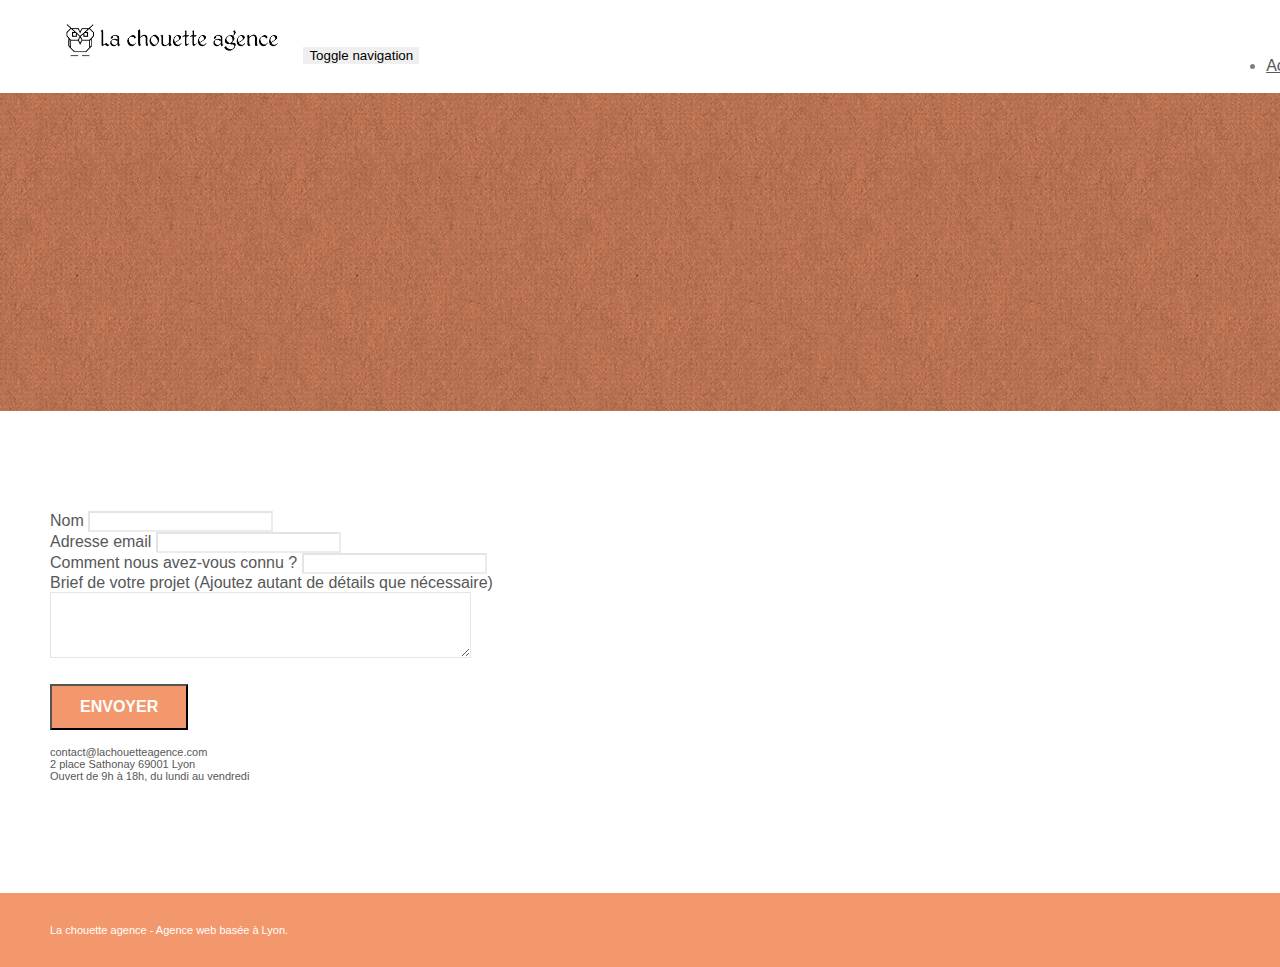
==== contact.html @ b3349957 "commit" ====
<!doctype html>
<html lang="Default">
<head>
    <meta charset="utf-8">
    <meta name="keywords" content="">
    <meta name="description" content="">
    <meta name="viewport" content="width=device-width, initial-scale=1.0, viewport-fit=cover">
    <link rel="shortcut icon" type="image/png" href="favicon.jpg">
    
	<link rel="stylesheet" type="text/css" href="./css/bootstrap.min.css">
	<link rel="stylesheet" type="text/css" href="style.css">
	<link rel="stylesheet" type="text/css" href="./css/font-awesome.min.css">
	<link rel="stylesheet" type="text/css" href="./css/et-line.min.css">
	
    
	<script src="./js/jquery-2.1.0.min.js"></script>
	<script src="./js/bootstrap.min.js"></script>
	<script src="./js/blocs.min.js"></script>
	<script src="./js/jqBootstrapValidation.js"></script>
	<script src="./js/formHandler.js"></script>
    <title>page2</title>

    
<!-- Analytics -->
 
<!-- Analytics END -->
    
</head>
<body>
<!-- Principal conteneur -->
<div class="page-container">
    
<!-- bloc-0 -->
<div class="bloc bgc-white l-bloc " id="bloc-0">
	<div class="container bloc-sm">
		<nav class="navbar row">
			<div class="navbar-header">
				<a class="navbar-brand" href="index.html"><img src="img/la-chouette-agence.png" alt="atlanta web design logo" height="40" /></a>
				<button id="nav-toggle" type="button" class="ui-navbar-toggle navbar-toggle" data-toggle="collapse" data-target=".navbar-1">
					<span class="sr-only">Toggle navigation</span><span class="icon-bar"></span><span class="icon-bar"></span><span class="icon-bar"></span>
				</button>
			</div>
			<div class="collapse navbar-collapse navbar-1 special-dropdown-nav">
				<ul class="site-navigation nav navbar-nav">
					<li>
						<a href="index.html">Accueil</a>
					</li>
					<li>
					</li>
					<li>
						<a href="page2.html">page2 &gt;</a>
					</li>
				</ul>
			</div>
		</nav>
	</div>
</div>
<!-- bloc-0 END -->

<!-- bloc-6 -->
<div class="bloc bg-dots-bg bg-repeat bgc-atomic-tangerine d-bloc bloc-bg-texture texture-paper" id="bloc-6">
	<div class="container bloc-lg">
		<div class="row">
			<div class="col-sm-12">
				<h1 class="text-center hero-bloc-text tc-white">
					Parlons web design !
				</h1>
				<p class="text-center mg-lg tc-white tight-width-whitespace">
					Nous sommes ravis que vous souhaitiez collaborer avec notre agence.<br>
					Parlez-nous de votre projet en complétant le formulaire ci-dessous.
				</p>
			</div>
		</div>
	</div>
</div>
<!-- bloc-6 END -->

<!-- bloc-7 -->
<div class="bloc bgc-white l-bloc" id="bloc-7">
	<div class="container bloc-lg">
		<div class="row">
			<div class="col-sm-6">
				<form id="form_1" novalidate success-msg="Your message has been sent." fail-msg="Sorry it seems that our mail server is not responding, Sorry for the inconvenience!">
					<div class="form-group">
						<label>
							Nom
						</label>
						<input id="name" class="form-control" required />
					</div>
					<div class="form-group">
						<label>
							Adresse email
						</label>
						<input id="email" class="form-control" type="email" required />
					</div>
					<div class="form-group">
						<label>
							Comment nous avez-vous connu ?
						</label>
						<input class="form-control" type="email" required id="input_504" />
					</div>
					<div class="form-group">
						<label>
							Brief de votre projet (Ajoutez autant de détails que nécessaire)<br>
						</label><textarea id="message" class="form-control" rows="4" cols="50" required></textarea>
					</div> 
					<button class="bloc-button btn btn-lg btn-block cta-hero btn-atomic-tangerine" type="submit">
						Envoyer
					</button>
				</form>
			</div>
			<div class="col-sm-6">
				<p>
					contact@lachouetteagence.com<br>2 place Sathonay 69001 Lyon<br>Ouvert de 9h à 18h, du lundi au vendredi<br>
				</p>
			</div>
		</div>
	</div>
</div>
<!-- bloc-7 END -->

<!-- ScrollToTop Button -->
<a class="bloc-button btn btn-d scrollToTop" onclick="scrollToTarget('1')"><span class="fa fa-chevron-up"></span></a>
<!-- ScrollToTop Button END-->


<!-- Footer - bloc-8 -->
<div class="bloc bgc-atomic-tangerine d-bloc" id="bloc-8">
	<div class="container bloc-sm">
		<div class="row">
			<div class="col-sm-12">
				<p class="text-center white">
					La chouette agence - Agence web basée à Lyon.<br>
				</p>
				<div class="row row-no-gutters social">
					<div class="col-sm-3">
						<div class="text-center">
							<a class="social" href="index.html"><span class="fa fa-twitter icon-md"></span></a>
						</div>
					</div>
					<div class="col-sm-3">
						<div class="text-center">
							<a class="social" href="index.html"><span class="fa fa-facebook icon-md"></span></a>
						</div>
					</div>
					<div class="col-sm-3">
						<div class="text-center">
							<a class="social" href="index.html"><span class="fa fa-dribbble icon-md"></span></a>
						</div>
					</div>
					<div class="col-sm-3">
						<div class="text-center">
							<a class="social" href="index.html"><span class="fa fa-instagram icon-md"></span></a>
						</div>
					</div>
				</div>
			</div>
		</div>
	</div>
</div>
<!-- Footer - bloc-8 END -->

</div>
<!-- Principal conteneur END -->
    

</body>
</html>
---- style.css ----
body {
    margin: 0;
    padding: 0;
    background: #FFF;
    overflow-x: hidden;
    -webkit-font-smoothing: antialiased;
    -moz-osx-font-smoothing: grayscale;
}

a,
button {
    transition: all .3s ease-in-out;
    outline: none!important;
}

a:hover {
    text-decoration: none;
    cursor: pointer;
}

#page-loading-blocs-notifaction {
    position: fixed;
    top: 0;
    bottom: 0;
    width: 100%;
    z-index: 100000;
    background: #FFFFFF url("img/pageload-spinner.gif") no-repeat center center;
}

.bloc {
    width: 100%;
    clear: both;
    background: 50% 50% no-repeat;
    padding: 0 50px;
    -webkit-background-size: cover;
    -moz-background-size: cover;
    -o-background-size: cover;
    background-size: cover;
    position: relative;
}

.bloc .container {
    padding-left: 0;
    padding-right: 0;
}

.bloc-lg {
    padding: 100px 50px;
}

.bloc-md {
    padding: 50px;
}

.bloc-sm {
    padding: 20px 50px;
}

.bg-center,
.bg-l-edge,
.bg-r-edge,
.bg-t-edge,
.bg-b-edge,
.bg-tl-edge,
.bg-bl-edge,
.bg-tr-edge,
.bg-br-edge,
.bg-repeat {
    -webkit-background-size: auto!important;
    -moz-background-size: auto!important;
    -o-background-size: auto!important;
    background-size: auto!important;
}

.bg-repeat {
    background: repeat;
}

.bg-t-edge {
    background: top no-repeat;
}

.bloc-bg-texture::before {
    content: "";
    background-size: 2px 2px;
    position: absolute;
    top: 0;
    bottom: 0;
    left: 0;
    right: 0;
}

.texture-paper::before {
    background: url("img/texture-paper.png");
    background-size: 280px 280px;
}

.b-parallax {
    background-attachment: fixed;
}

.d-bloc {
    color: rgba(255, 255, 255, .7);
}

.d-bloc button:hover {
    color: rgba(255, 255, 255, .9);
}

.d-bloc .icon-round,
.d-bloc .icon-square,
.d-bloc .icon-rounded,
.d-bloc .icon-semi-rounded-a,
.d-bloc .icon-semi-rounded-b {
    border-color: rgba(255, 255, 255, .9);
}

.d-bloc .divider-h span {
    border-color: rgba(255, 255, 255, .2);
}

.d-bloc .a-btn,
.d-bloc .navbar a,
.d-bloc .navbar-brand,
.d-bloc a .icon-sm,
.d-bloc a .icon-md,
.d-bloc a .icon-lg,
.d-bloc a .icon-xl,
.d-bloc h1 a,
.d-bloc h2 a,
.d-bloc h3 a,
.d-bloc h4 a,
.d-bloc h5 a,
.d-bloc h6 a,
.d-bloc p a {
    color: rgba(255, 255, 255, .6);
}

.d-bloc .a-btn:hover,
.d-bloc .navbar a:hover,
.d-bloc .navbar-brand:hover,
.d-bloc a:hover .icon-sm,
.d-bloc a:hover .icon-md,
.d-bloc a:hover .icon-lg,
.d-bloc a:hover .icon-xl,
.d-bloc h1 a:hover,
.d-bloc h2 a:hover,
.d-bloc h3 a:hover,
.d-bloc h4 a:hover,
.d-bloc h5 a:hover,
.d-bloc h6 a:hover,
.d-bloc p a:hover {
    color: rgba(255, 255, 255, 1);
}

.d-bloc .navbar-toggle .icon-bar {
    background: rgba(255, 255, 255, 1);
}

.d-bloc .btn-wire,
.d-bloc .btn-wire:hover {
    color: rgba(255, 255, 255, 1);
    border-color: rgba(255, 255, 255, 1);
}

.d-bloc .panel {
    color: rgba(0, 0, 0, .5);
}

.d-bloc .panel button:hover {
    color: rgba(0, 0, 0, .7);
}

.d-bloc .panel icon {
    border-color: rgba(0, 0, 0, .7);
}

.d-bloc .panel .divider-h span {
    border-color: rgba(0, 0, 0, .1);
}

.d-bloc .panel .a-btn {
    color: rgba(0, 0, 0, .6);
}

.d-bloc .panel .a-btn:hover {
    color: rgba(0, 0, 0, 1);
}

.d-bloc .panel .btn-wire,
.d-bloc .panel .btn-wire:hover {
    color: rgba(0, 0, 0, .7);
    border-color: rgba(0, 0, 0, .3);
}

.d-bloc .panel,
.l-bloc {
    color: rgba(0, 0, 0, .5);
}

.d-bloc .panel button:hover,
.l-bloc button:hover {
    color: rgba(0, 0, 0, .7);
}

.l-bloc .icon-round,
.l-bloc .icon-square,
.l-bloc .icon-rounded,
.l-bloc .icon-semi-rounded-a,
.l-bloc .icon-semi-rounded-b {
    border-color: rgba(0, 0, 0, .7);
}

.d-bloc .panel .divider-h span,
.l-bloc .divider-h span {
    border-color: rgba(0, 0, 0, .1);
}

.d-bloc .panel .a-btn,
.l-bloc .a-btn,
.l-bloc .navbar a,
.l-bloc .navbar-brand,
.l-bloc a .icon-sm,
.l-bloc a .icon-md,
.l-bloc a .icon-lg,
.l-bloc a .icon-xl,
.l-bloc h1 a,
.l-bloc h2 a,
.l-bloc h3 a,
.l-bloc h4 a,
.l-bloc h5 a,
.l-bloc h6 a,
.l-bloc p a {
    color: rgba(0, 0, 0, .6);
}

.d-bloc .panel .a-btn:hover,
.l-bloc .a-btn:hover,
.l-bloc .navbar a:hover,
.l-bloc .navbar-brand:hover,
.l-bloc a:hover .icon-sm,
.l-bloc a:hover .icon-md,
.l-bloc a:hover .icon-lg,
.l-bloc a:hover .icon-xl,
.l-bloc h1 a:hover,
.l-bloc h2 a:hover,
.l-bloc h3 a:hover,
.l-bloc h4 a:hover,
.l-bloc h5 a:hover,
.l-bloc h6 a:hover,
.l-bloc p a:hover {
    color: rgba(0, 0, 0, 1);
}

.l-bloc .navbar-toggle .icon-bar {
    color: rgba(0, 0, 0, .6);
}

.d-bloc .panel .btn-wire,
.d-bloc .panel .btn-wire:hover,
.l-bloc .btn-wire,
.l-bloc .btn-wire:hover {
    color: rgba(0, 0, 0, .7);
    border-color: rgba(0, 0, 0, .3);
}

.voffset {
    margin-top: 30px;
}

.voffset-lg {
    margin-top: 80px;
}

.row-no-gutters {
    margin-right: 0;
    margin-left: 0;
}

.row.row-no-gutters > [class^="col-"],
.row.row-no-gutters > [class*=" col-"] {
    padding-right: 0;
    padding-left: 0;
}

#bloc-1-hero h1 {
    font-size: 32px;
}

.navbar {
    margin-bottom: 0;
    z-index: 1;
}

.navbar-brand {
    height: auto;
    padding: 3px 15px;
    font-size: 25px;
    font-weight: normal;
    font-weight: 600;
    line-height: 44px;
}

.navbar-brand img {
    max-height: 200px;
    margin: 0 5px 0 0;
    display: inline;
}

.navbar-brand img[src$=svg] {
    min-width: 100px;
}

.nav-center .navbar-brand img {
    margin: 0;
}

.navbar .nav {
    padding-top: 2px;
    margin-right: -16px;
    float: right;
    z-index: 1;
}

.nav > li {
    float: left;
    margin-top: 4px;
    font-size: 16px;
}

.navbar-nav .open .dropdown-menu > li > a {
    text-align: inherit;
}

.nav > li a:hover,
.nav > li a:focus {
    background: transparent;
}

.navbar-toggle {
    margin: 10px 10px 0 0;
    border: 0px;
}

.navbar-toggle:hover {
    background: transparent!important;
}

.navbar-toggle .icon-bar {
    background-color: rgba(0, 0, 0, .5);
    width: 26px;
}

.nav-invert .navbar .nav {
    float: left;
}

.nav-invert .navbar-header,
.nav-invert .navbar-brand {
    float: right;
    position: relative;
    z-index: 2;
}

@media (min-width: 768px) {
    .site-navigation {
        position: absolute;
        top: 50%;
        right: 20px;
        transform: translate(0, -50%);
        -webkit-transform: translateY(-50%);
    }
    .nav > li .dropdown-menu a,
    .nav > li .dropdown-menu a:hover {
        color: #484848;
    }
    .nav-invert .site-navigation {
        left: 0;
        right: 0;
    }
    .nav-center {
        text-align: center;
    }
    .nav-center .navbar-header {
        width: 100%;
    }
    .nav-center .navbar-header,
    .nav-center .navbar-brand,
    .nav-center .nav > li {
        float: none;
        display: inline-block;
    }
    .nav-center .site-navigation {
        position: relative;
        width: 100%;
        right: 0;
        margin-right: 0px;
        margin-top: 20px;
    }
    .nav-center.mini-nav .navbar-toggle {
        float: none;
        margin: 10px auto 0;
    }
}

.nav > li > .dropdown a {
    background: none!important;
    display: block;
    padding: 14px 15px;
}

nav .caret {
    margin: 0 5px;
}

.dropdown-menu .dropdown-menu {
    top: -8px;
    left: 100%;
}

.dropdown-menu .dropmenu-flow-right {
    top: 100%;
    left: 0;
    margin-left: -1px;
    border-top-left-radius: 0;
    border-top-right-radius: 0;
}

.dropdown-menu .dropdown span {
    border: 4px solid black;
    border-top-color: transparent;
    border-right-color: transparent;
    border-bottom-color: transparent;
    margin: 6px -5px 0 0!important;
    float: right;
}

.mg-md {
    margin-top: 10px;
    margin-bottom: 20px;
}

.mg-lg {
    margin-top: 10px;
    margin-bottom: 40px;
}

.btn {
    margin: 0 5px 5px 0;
}

.btn.pull-right {
    margin: 0 0 5px 5px;
}

.btn-d,
.btn-d:hover,
.btn-d:focus {
    color: #FFF;
    background: rgba(0, 0, 0, .3);
}

button {
    outline: none!important;
}

.btn-rd {
    border-radius: 40px;
}

.btn-clean {
    border: 1px solid rgba(0, 0, 0, .08);
    border-bottom-color: rgba(0, 0, 0, .1);
    text-shadow: 0 1px 0 rgba(0, 0, 1, .1);
    box-shadow: 0 1px 3px rgba(0, 0, 1, .25), inset 0 1px 0 0 rgba(255, 255, 255, .15);
}

.icon-md {
    font-size: 30px!important;
}

.icon-lg {
    font-size: 60px!important;
}

.sm-shadow {
    text-shadow: 0 1px 2px rgba(0, 0, 0, .3);
}

.panel-sq,
.panel-sq .panel-heading,
.panel-sq .panel-footer {
    border-radius: 0;
}

.panel-rd {
    border-radius: 30px;
}

.panel-rd .panel-heading {
    border-radius: 29px 29px 0 0;
}

.panel-rd .panel-footer {
    border-radius: 0 0 29px 29px;
}

.form-control {
    border-color: rgba(0, 0, 0, .1);
    box-shadow: none;
}

.scrollToTop {
    width: 40px;
    height: 40px;
    position: fixed;
    bottom: 20px;
    right: 20px;
    opacity: 0;
    z-index: 500;
    transition: all .3s ease-in-out;
}

.scrollToTop span {
    margin-top: 6px;
}

.showScrollTop {
    font-size: 14px;
    opacity: 1;
}

a[data-lightbox] {
    position: relative;
    display: block;
    text-align: center;
}

a[data-lightbox]:hover::before {
    content: "+";
    font-family: "HelveticaNeue-Light", "Helvetica Neue Light", "Helvetica Neue", Helvetica, Arial;
    font-size: 32px;
    width: 50px;
    height: 50px;
    margin-left: -25px;
    border-radius: 50%;
    background: rgba(0, 0, 0, .6);
    color: #FFF;
    font-weight: 100;
    z-index: 1;
    position: absolute;
    top: 50%;
    transform: translateY(-50%);
    -webkit-transform: translateY(-50%);
}

a[data-lightbox]:hover img {
    opacity: 0.6;
    -webkit-animation-fill-mode: none;
    animation-fill-mode: none;
}

#lightbox-modal {
    display: flex;
    align-items: center;
}

#lightbox-modal .modal-dialog {
    width: 90%;
    max-width: 900px;
    margin: 0 auto 0;
}

#lightbox-modal .modal-dialog img {
    max-height: 90vh;
    margin: 0 auto;
}

.lightbox-caption {
    padding: 20px;
    color: #FFF;
    background: rgba(0, 0, 0, .5);
    position: absolute;
    left: 15px;
    right: 15px;
    bottom: 5px;
}

.close-lightbox {
    color: #FFF;
    font-size: 30px;
    position: absolute;
    top: 20px;
    right: 20px;
    z-index: 20;
    background: rgba(0, 0, 0, .5);
    border: none;
    line-height: 30px;
    padding: 0 9px 5px;
    opacity: 0.3;
}

.close-lightbox:hover,
.next-lightbox:hover,
.prev-lightbox:hover {
    opacity: 1.0;
    color: #FFF;
}

.next-lightbox,
.prev-lightbox {
    font-size: 20px;
    color: rgba(255, 255, 255, .9);
    background: rgba(0, 0, 0, .5);
    transition: all .2s ease-in-out;
    position: absolute;
    top: 45%;
    z-index: 1;
    opacity: 0.4;
}

.next-lightbox {
    padding: 6px 8px 1px 13px;
    right: 25px;
}

.prev-lightbox {
    padding: 6px 13px 1px 10px;
    left: 25px;
}

.snapshot-lb .modal-body {
    padding-bottom: 45px;
}

.snapshot-lb .lightbox-caption {
    padding: 0;
    color: rgba(0, 0, 0, .5);
    background: none;
}

h1,
h2,
h3,
h4,
h5,
h6,
p,
label,
.btn,
a {
    font-family: "helvetica";
    font-weight: 400;
    color: #575757!important;
}

.container {
    max-width: 1000px;
}

.hero-bloc-text {
    font-size: 38px;
}

.hero-bloc-text-sub {
    font-size: 36px;
}

.statement-bloc-text {
    line-height: 26px;
    font-style: italic;
    font-size: 20px;
    text-align: center;
    font-weight: lighter;
    max-width: 520px;
    margin: auto auto auto auto;
}

p {
    font-size: 11px;
}

.tight-width-whitespace {
    max-width: 600px;
    margin: auto auto auto auto;
}

.h1 {
    font-size: 20px;
    font-family: "Open Sans";
}

.cta-hero {
    margin-top: 22px;
    color: #FFFFFF!important;
    text-transform: uppercase;
    padding: 12px 28px 12px 28px;
    font-size: 16px;
    font-weight: 700;
}

.social {
    max-width: 400px;
    margin: auto auto auto auto;
}

h2 {
    font-size: 22px;
    line-height: 1.4em;
}

h3 {
    font-size: 15px;
    text-transform: uppercase;
    font-weight: 700;
    color: #333333!important;
}

.med-width-whitespace {
    max-width: 800px;
    margin: auto auto auto auto;
    box-shadow: 0px 0px 0px #000000;
}

h1 {
    color: #333333!important;
}

h4 {
    color: #333333!important;
}

.icons {
    margin-bottom: 14px;
    margin-top: 24px;
}

.white {
    color: #FFFFFF!important;
}

.portfolio-thumb {
    margin-bottom: 24px;
}

.portfolio-row {
    margin-bottom: 44px;
    margin-top: 50px;
}

.avatar {
    box-shadow: 0px 4px 9px rgba(0, 0, 0, 0.3);
}

.black-background {
    background-color: rgba(165, 147, 99, 0.7);
    padding: 40px 40px 40px 40px;
}

.bold-link {
    font-weight: 900;
    text-decoration: underline!important;
}

.bgc-white {
    background-color: #FFFFFF;
}

.bgc-dark-slate-blue {
    background-color: #364577;
}

.bgc-atomic-tangerine {
    background-color: #F3976C;
}

.tc-white {
    color: #F3976C!important;
}

.btn-atomic-tangerine {
    background: #F3976C;
    color: #FFFFFF!important;
}

.btn-atomic-tangerine:hover {
    background: #c27956!important;
    color: #FFFFFF!important;
}

.ltc-white {
    color: #FFFFFF!important;
}

.ltc-white:hover {
    color: #cccccc!important;
}

.ltc-atomic-tangerine {
    color: #F3976C!important;
}

.ltc-atomic-tangerine:hover {
    color: #c27956!important;
}

.icon-dark-slate-blue {
    color: #364577!important;
    border-color: #364577!important;
}

.bg-dots-bg {
    background-image: url("img/dots-bg.png");
}

.bg-lines-h2-bg {
    background-image: url("img/lines-h2-bg.png");
}

.bg-banniere {
    background-image: url("img/la-chouette-agence-banniere.jpg");
}

.bg-presentation {
    background-image: url("img/image-de-presentation.bmp");
}

@media (max-width: 1024px) {
    .bloc {
        padding-left: 20px;
        padding-right: 20px;
    }
    .bloc.full-width-bloc,
    .bloc-tile-2.full-width-bloc .container,
    .bloc-tile-3.full-width-bloc .container,
    .bloc-tile-4.full-width-bloc .container {
        padding-left: 0;
        padding-right: 0;
    }
}

@media (max-width: 992px) and (min-width: 768px) {
    .navbar .nav {
        max-width: 80%
    }
    .nav-center.navbar .nav {
        max-width: 100%
    }
}

@media only screen and (min-device-width: 768px) and (max-device-width: 1024px) and (orientation: landscape) {
    .b-parallax {
        background-attachment: scroll;
    }
}

@media only screen and (min-device-width: 1024px) and (max-device-width: 1366px) and (-webkit-min-device-pixel-ratio: 1.5) {
    .b-parallax {
        background-attachment: scroll;
    }
}

@media (max-width: 991px) {
    .container {
        width: 100%;
    }
    .b-parallax {
        background-attachment: scroll;
    }
    .page-container,
    #hero-bloc {
        overflow-x: hidden;
        position: relative;
    }
    .bloc {
        padding-left: constant(safe-area-inset-left);
        padding-right: constant(safe-area-inset-right);
    }
    .bloc-group,
    .bloc-group .bloc {
        display: block;
        width: 100%;
    }
    .bloc-fill-screen .fill-bloc-top-edge,
    .bloc-fill-screen .fill-bloc-bottom-edge {
        padding: 0 20px;
        padding-left: constant(safe-area-inset-left);
        padding-right: constant(safe-area-inset-right);
    }
}

@media (max-width: 767px) {
    .page-container {
        overflow-x: hidden;
        position: relative;
    }
    h1,
    h2,
    h3,
    h4,
    h5,
    h6,
    p,
    #disqus_thread {
        padding-left: 10px!important;
        padding-right: 10px!important;
    }
    .b-parallax {
        background-attachment: scroll;
    }
    .navbar .nav {
        padding-top: 0;
        border-top: 1px solid rgba(0, 0, 0, .2);
        float: none!important;
    }
    .navbar.row {
        margin-left: 0;
        margin-right: 0;
    }
    .site-navigation {
        position: inherit;
        transform: none;
        -webkit-transform: none;
        -ms-transform: none;
    }
    .nav > li {
        margin-top: 0;
        border-bottom: 1px solid rgba(0, 0, 0, .1);
        background: rgba(0, 0, 0, .05);
        text-align: left;
        padding-left: 15px;
        width: 100%;
    }
    .nav > li:hover {
        background: rgba(0, 0, 0, .08);
    }
    .dropdown .dropdown a .caret {
        float: none;
        margin: 5px 0 0 10px!important;
        border: 4px solid black;
        border-bottom-color: transparent;
        border-right-color: transparent;
        border-left-color: transparent;
    }
    #hero-bloc .navbar .nav {
        background: rgba(0, 0, 0, .8);
    }
    #hero-bloc .navbar .nav a {
        color: rgba(255, 255, 255, .6);
    }
    .hero {
        padding: 50px 0;
    }
    .hero-nav {
        left: -1px;
        right: -1px;
    }
    .navbar-collapse {
        padding: 0;
        overflow-x: hidden;
        -webkit-box-shadow: none;
        box-shadow: none;
    }
    .navbar-brand img {
        max-height: 40px;
        width: auto;
    }
    .nav-invert .navbar-header {
        float: none;
        width: 100%;
    }
    .nav-invert .navbar-toggle {
        float: left;
        margin-left: 10px;
    }
    .bloc {
        padding-left: 0;
        padding-right: 0;
    }
    .bloc-xxl,
    .bloc-xl,
    .bloc-lg {
        padding: 40px 0;
    }
    .bloc-sm,
    .bloc-md {
        padding-left: 0;
        padding-right: 0;
    }
    .bloc-tile-2 .container,
    .bloc-tile-3 .container,
    .bloc-tile-4 .container,
    .bloc-fill-screen .fill-bloc-top-edge,
    .bloc-fill-screen .fill-bloc-bottom-edge {
        padding-left: 0;
        padding-right: 0;
    }
    .a-block {
        padding: 0 10px;
    }
    .btn-dwn {
        display: none;
    }
    .voffset {
        margin-top: 5px;
    }
    .voffset-md {
        margin-top: 20px;
    }
    .voffset-lg {
        margin-top: 30px;
    }
    form {
        padding: 5px;
    }
    .close-lightbox {
        display: inline-block;
    }
    .blocsapp-device-iphone5 {
        background-size: 216px 425px;
        padding-top: 60px;
        width: 216px;
        height: 425px;
    }
    .blocsapp-device-iphone5 img {
        width: 180px;
        height: 320px;
    }
}

@media (max-width: 400px) {
    .bloc {
        padding-left: 0;
        padding-right: 0;
    }
}

@media (max-width: 767px) {
    .bloc-mob-center-text {
        text-align: center;
    }
}
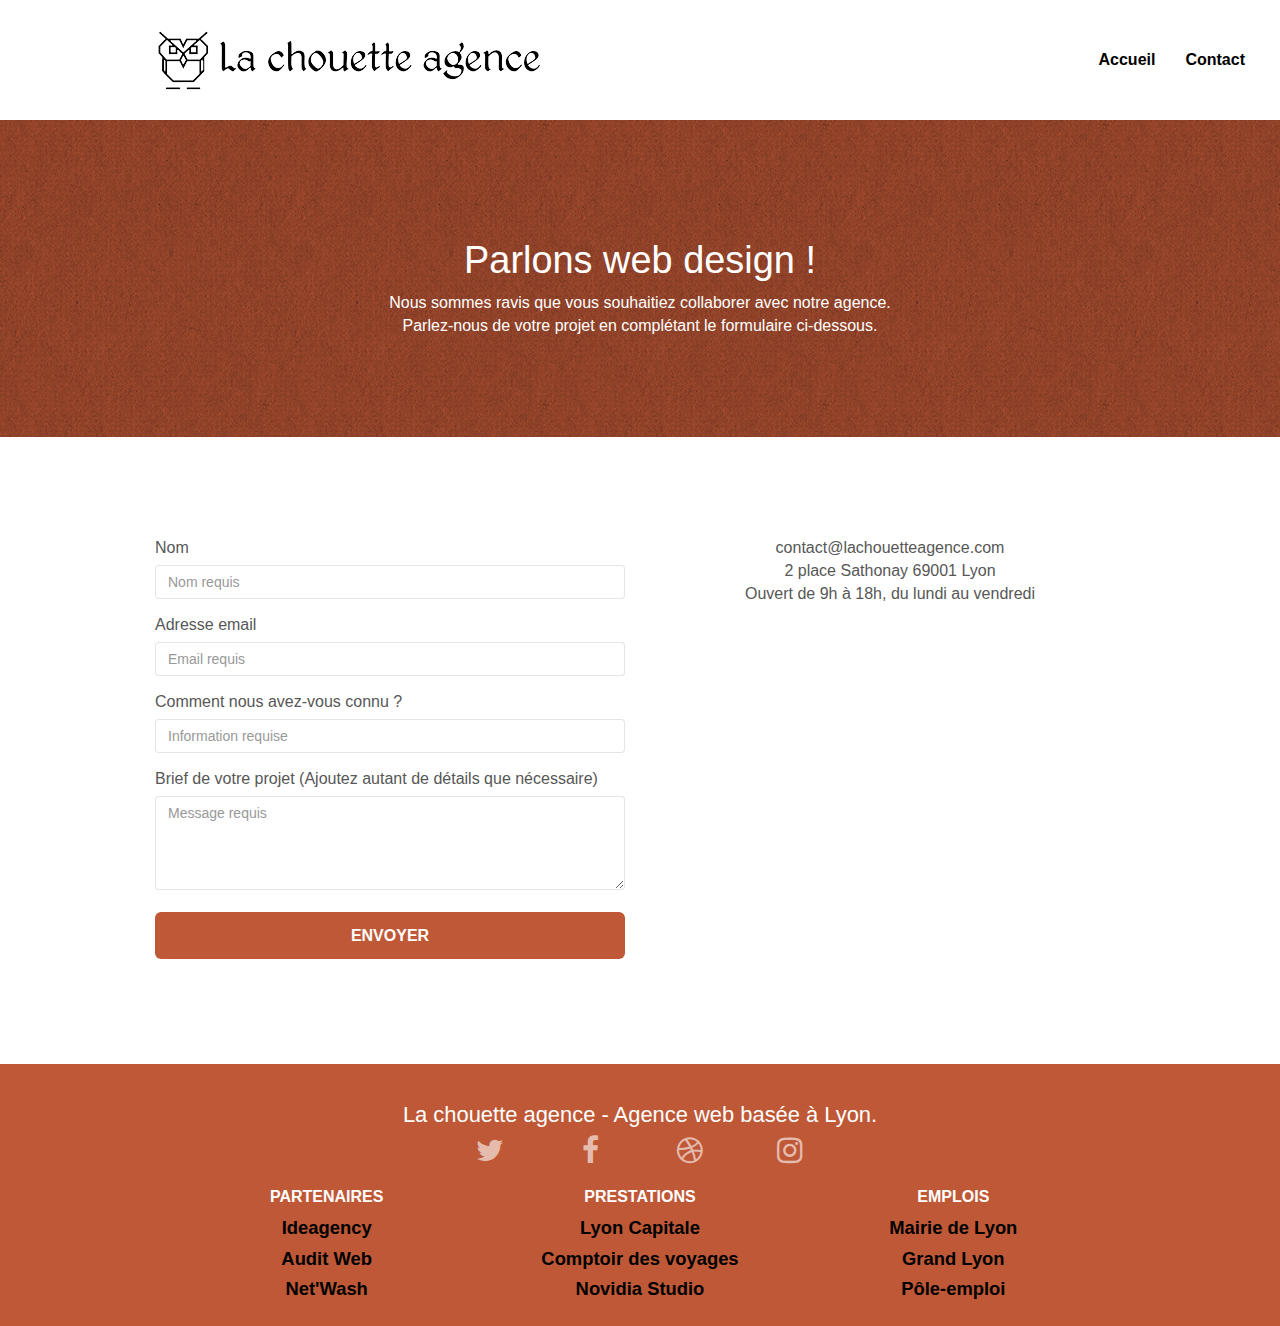
==== commit 18e88e40: "commit" ====
--- a/contact.html
+++ b/contact.html
@@ -1,44 +1,52 @@
 <!doctype html>
-<html lang="Default">
+<html lang="fr">
 <head>
-    <meta charset="utf-8">
-    <meta name="keywords" content="">
-    <meta name="description" content="">
-    <meta name="viewport" content="width=device-width, initial-scale=1.0, viewport-fit=cover">
-    <link rel="shortcut icon" type="image/png" href="favicon.jpg">
-    
-	<link rel="stylesheet" type="text/css" href="./css/bootstrap.min.css">
-	<link rel="stylesheet" type="text/css" href="style.css">
-	<link rel="stylesheet" type="text/css" href="./css/font-awesome.min.css">
-	<link rel="stylesheet" type="text/css" href="./css/et-line.min.css">
+	<meta charset="utf-8">
+	<meta name="description" content="Agence Web basée à Lyon – La chouette agence est une agence de Webdesign qui aide les entreprises à devenir attractives et visibles sur internet..." />
+	<meta name="viewport" content="width=device-width, initial-scale=1.0, viewport-fit=cover">
 	
-    
-	<script src="./js/jquery-2.1.0.min.js"></script>
-	<script src="./js/bootstrap.min.js"></script>
-	<script src="./js/blocs.min.js"></script>
-	<script src="./js/jqBootstrapValidation.js"></script>
-	<script src="./js/formHandler.js"></script>
-    <title>page2</title>
-
-    
-<!-- Analytics -->
- 
-<!-- Analytics END -->
-    
+	<!--meta property="og:title" content="Contact – La chouette agence"/>
+    <meta property="og:type" content="website" />
+    <meta property="og:url" content="https://sylvain-lissy.github.io/chouette-agence/index.html"/>
+    <meta property="og:image" content="https://sylvain-lissy.github.io/chouette-agence/img/mockups.png"/>
+    <meta property="og:image:alt" content="La chouette agence"/>
+    <meta property="og:description" content="Agence Web basée à Lyon – Parlez-nous de votre projet en complétant le formulaire ci-dessous."/>
+    <meta property="og:site_name" content="La chouette agence" />
+    <meta property="og:local" content="fr_FR" /-->
+	
+	<link rel="shortcut icon" type="image/png" href="favicon.jpg">
+	<link rel="stylesheet" type="text/css" href="./css/bootstrap.css">
+	<link rel="stylesheet" type="text/css" href="./css/font-awesome.css">
+	<link rel="stylesheet" type="text/css" href="./css/et-line.css">
+	<link rel="stylesheet" type="text/css" href="style.css">	
+	
+	<script defer src="./js/jquery-2.1.0.js"></script>
+	<script defer src="./js/bootstrap.js"></script>
+	<script defer src="./js/blocs.js"></script>
+	<script defer src="./js/jquery.touchSwipe.js"></script>
+	<script defer src="./js/gmaps.js"></script>
+	<title>La chouette agence - Web Design Lyon</title>
+	<!-- Analytics -->
+
+	<!-- Analytics END -->
 </head>
-<body>
-<!-- Principal conteneur -->
-<div class="page-container">
-    
-<!-- bloc-0 -->
-<div class="bloc bgc-white l-bloc " id="bloc-0">
-	<div class="container bloc-sm">
-		<nav class="navbar row">
-			<div class="navbar-header">
-				<a class="navbar-brand" href="index.html"><img src="img/la-chouette-agence.png" alt="atlanta web design logo" height="40" /></a>
-				<button id="nav-toggle" type="button" class="ui-navbar-toggle navbar-toggle" data-toggle="collapse" data-target=".navbar-1">
-					<span class="sr-only">Toggle navigation</span><span class="icon-bar"></span><span class="icon-bar"></span><span class="icon-bar"></span>
-				</button>
+
+<body class="page-container">
+	<!-- bloc-0 HEADER NAV-->
+	<header>
+		<div class="bloc bgc-white l-bloc " id="bloc-0" role="navigation" aria-label="primary">
+			<div class="container bloc-sm">
+				<nav class="navbar row">
+					<div class="navbar-header"></div>
+					<a class="navbar-brand" href="index.html">
+						<img src="img/la-chouette-agence.png" alt="Une chouette sur fond transparent"/>
+					</a>
+					<button id="nav-toggle" type="button" class="ui-navbar-toggle navbar-toggle" data-toggle="collapse"	data-target=".navbar-1" aria-label="Menu">
+						<span class="icon-bar"></span>
+						<span class="icon-bar"></span>
+						<span class="icon-bar"></span>
+					</button>
+				</nav>
 			</div>
 			<div class="collapse navbar-collapse navbar-1 special-dropdown-nav">
 				<ul class="site-navigation nav navbar-nav">
@@ -46,123 +54,168 @@
 						<a href="index.html">Accueil</a>
 					</li>
 					<li>
-					</li>
-					<li>
-						<a href="page2.html">page2 &gt;</a>
+						<a href="contact.html">Contact</a>
 					</li>
 				</ul>
 			</div>
-		</nav>
-	</div>
-</div>
-<!-- bloc-0 END -->
-
-<!-- bloc-6 -->
-<div class="bloc bg-dots-bg bg-repeat bgc-atomic-tangerine d-bloc bloc-bg-texture texture-paper" id="bloc-6">
-	<div class="container bloc-lg">
-		<div class="row">
-			<div class="col-sm-12">
-				<h1 class="text-center hero-bloc-text tc-white">
-					Parlons web design !
-				</h1>
-				<p class="text-center mg-lg tc-white tight-width-whitespace">
-					Nous sommes ravis que vous souhaitiez collaborer avec notre agence.<br>
-					Parlez-nous de votre projet en complétant le formulaire ci-dessous.
-				</p>
-			</div>
-		</div>
-	</div>
-</div>
-<!-- bloc-6 END -->
-
-<!-- bloc-7 -->
-<div class="bloc bgc-white l-bloc" id="bloc-7">
-	<div class="container bloc-lg">
-		<div class="row">
-			<div class="col-sm-6">
-				<form id="form_1" novalidate success-msg="Your message has been sent." fail-msg="Sorry it seems that our mail server is not responding, Sorry for the inconvenience!">
-					<div class="form-group">
-						<label>
-							Nom
-						</label>
-						<input id="name" class="form-control" required />
-					</div>
-					<div class="form-group">
-						<label>
-							Adresse email
-						</label>
-						<input id="email" class="form-control" type="email" required />
-					</div>
-					<div class="form-group">
-						<label>
-							Comment nous avez-vous connu ?
-						</label>
-						<input class="form-control" type="email" required id="input_504" />
-					</div>
-					<div class="form-group">
-						<label>
-							Brief de votre projet (Ajoutez autant de détails que nécessaire)<br>
-						</label><textarea id="message" class="form-control" rows="4" cols="50" required></textarea>
-					</div> 
-					<button class="bloc-button btn btn-lg btn-block cta-hero btn-atomic-tangerine" type="submit">
-						Envoyer
-					</button>
-				</form>
-			</div>
-			<div class="col-sm-6">
-				<p>
-					contact@lachouetteagence.com<br>2 place Sathonay 69001 Lyon<br>Ouvert de 9h à 18h, du lundi au vendredi<br>
-				</p>
-			</div>
-		</div>
-	</div>
-</div>
-<!-- bloc-7 END -->
-
-<!-- ScrollToTop Button -->
-<a class="bloc-button btn btn-d scrollToTop" onclick="scrollToTarget('1')"><span class="fa fa-chevron-up"></span></a>
-<!-- ScrollToTop Button END-->
-
-
-<!-- Footer - bloc-8 -->
-<div class="bloc bgc-atomic-tangerine d-bloc" id="bloc-8">
-	<div class="container bloc-sm">
-		<div class="row">
-			<div class="col-sm-12">
-				<p class="text-center white">
-					La chouette agence - Agence web basée à Lyon.<br>
-				</p>
-				<div class="row row-no-gutters social">
-					<div class="col-sm-3">
-						<div class="text-center">
-							<a class="social" href="index.html"><span class="fa fa-twitter icon-md"></span></a>
-						</div>
-					</div>
-					<div class="col-sm-3">
-						<div class="text-center">
-							<a class="social" href="index.html"><span class="fa fa-facebook icon-md"></span></a>
-						</div>
-					</div>
-					<div class="col-sm-3">
-						<div class="text-center">
-							<a class="social" href="index.html"><span class="fa fa-dribbble icon-md"></span></a>
-						</div>
-					</div>
-					<div class="col-sm-3">
-						<div class="text-center">
-							<a class="social" href="index.html"><span class="fa fa-instagram icon-md"></span></a>
-						</div>
+		</div>
+		<!-- bloc-0 END -->
+
+		<!-- bloc-6 -->
+		<div class="bloc bg-dots-bg bg-repeat bgc-atomic-tangerine d-bloc bloc-bg-texture texture-paper" id="bloc-6">
+			<div class="container bloc-lg">
+				<div class="row">
+					<div class="col-sm-12">
+						<h1 class="text-center hero-bloc-text tc-white">
+							Parlons web design !
+						</h1>
+						<p class="text-center mg-lg tc-white tight-width-whitespace">
+							Nous sommes ravis que vous souhaitiez collaborer avec notre agence.<br>
+							Parlez-nous de votre projet en complétant le formulaire ci-dessous.
+						</p>
 					</div>
 				</div>
 			</div>
 		</div>
-	</div>
-</div>
-<!-- Footer - bloc-8 END -->
-
-</div>
-<!-- Principal conteneur END -->
-    
-
+	</header>
+	<!-- bloc-6- HEADER END -->
+
+	<!-- bloc-7 -->
+	<main class="bloc bgc-white l-bloc" id="bloc-7">
+		<div class="container bloc-lg">
+			<div class="row">
+				<div class="col-sm-6">
+					<form id="form_1" novalidate action="includes/form_1.php" method="POST">
+						<div class="form-group">
+							<label for="name">Nom</label>
+							<input id="name" class="form-control" required placeholder="Nom requis"/>
+						</div>
+						<div class="form-group">
+							<label for="email">Adresse email</label>
+							<input id="email" class="form-control" type="email" required placeholder="Email requis"/>
+						</div>
+						<div class="form-group">
+							<label for="info">Comment nous avez-vous connu ?</label>
+							<input id="info" class="form-control" type="text" required placeholder="Information requise"/>
+						</div>
+						<div class="form-group">
+							<label for="message">
+								Brief de votre projet (Ajoutez autant de détails que nécessaire)
+							</label>
+							<textarea id="message" class="form-control" rows="4" cols="50" required placeholder="Message requis"></textarea>
+						</div>
+						<button class="bloc-button btn btn-lg btn-block cta-hero btn-atomic-tangerine" type="submit">
+							Envoyer
+						</button>
+					</form>
+				</div>
+				<div class="col-sm-6 text-center">
+					<address>
+						<p>
+						  contact@lachouetteagence.com<br />
+						  2 place Sathonay 69001 Lyon<br />
+						  Ouvert de 9h à 18h, du lundi au vendredi<br />
+						</p>
+					</address>
+				</div>
+			</div>
+		</div>
+	</main>
+	<!-- bloc-7 END -->
+
+	<!-- Footer - bloc-8 -->
+	<footer id="bloc-8" class="bloc bgc-atomic-tangerine d-bloc">
+		<div class="container bloc-sm">
+			<div class="row">
+				<nav class="col-sm-12" aria-label="secondary">
+					<h2 class="text-center white">
+						La chouette agence - Agence web basée à Lyon.
+					</h2>
+					<div class="row row-no-gutters social">
+						<div class="col-sm-3">
+							<div class="text-center social">
+								<a href="https://twitter.com/" target="_blank" rel="noopener noreferrer" title="Retrouvez-nous sur Twitter" aria-label="Retrouvez-nous sur Twitter">
+									<span class="fa fa-twitter icon-md"></span>
+								</a>
+							</div>
+						</div>
+						<div class="col-sm-3">
+							<div class="text-center social">
+								<a href="https://www.facebook.com/" target="_blank" rel="noopener noreferrer" title="Retrouvez-nous sur Facebook" aria-label="Retrouvez-nous sur Facebook">
+									<span class="fa fa-facebook icon-md"></span>
+								</a>
+							</div>
+						</div>
+						<div class="col-sm-3">
+							<div class="text-center social">
+								<a href="https://dribbble.com/" target="_blank" rel="noopener noreferrer" title="Retrouvez-nous sur Dribble" aria-label="Retrouvez-nous sur Dribble">
+									<span class="fa fa-dribbble icon-md"></span>
+								</a>
+							</div>
+						</div>
+						<div class="col-sm-3">
+							<div class="text-center social">
+								<a href="https://www.instagram.com/" target="_blank" rel="noopener noreferrer" title="Retrouvez-nous sur Instagram" aria-label="Retrouvez-nous sur Instagram">
+									<span class="fa fa-instagram icon-md"></span>
+								</a>
+							</div>
+						</div>
+					</div>
+					<div class="row">
+						<div class="col-sm-12 text-center">
+							<div class="col-sm-4">
+								<h3 class="white">Partenaires</h3>
+								<ul>
+									<li>
+										<a href="https://www.ideagency.fr/agence-referencement-naturel-lyon" target="_blank" rel="noopener noreferrer">Ideagency</a>
+									</li>
+									<li>
+										<a href="http://audit-web.com/" target="_blank" rel="noopener noreferrer">Audit Web</a>
+									</li>
+									<li>
+										<a href="https://www.net-wash.fr/agence-e-reputation-lyon/" target="_blank" rel="noopener noreferrer">Net'Wash</a>
+									</li>
+								</ul>
+							</div>
+							<div class="col-sm-4">
+								<h3 class="white">Prestations</h3>
+								<ul>
+									<li>
+										<a href="https://www.lyoncapitale.fr/" target="_blank" rel="noopener noreferrer">Lyon Capitale</a>
+									</li>
+									<li>
+										<a href="https://www.comptoir.fr/agence/lyon/l" target="_blank" rel="noopener noreferrer">Comptoir des voyages</a>
+									</li>
+									<li>
+										<a href="https://www.novidia-studio.fr/" target="_blank" rel="noopener noreferrer">Novidia Studio</a>
+									</li>
+								</ul>
+							</div>
+							<div class="col-sm-4">
+								<h3 class="white">Emplois</h3>
+								<ul>
+									<li>
+										<a href="https://www.lyon.fr/demarche/emploi/la-mairie-de-lyon-recrute" target="_blank" rel="noopener noreferrer">Mairie de Lyon</a>
+									</li>
+									<li>
+										<a href="https://www.grandlyon.com/" target="_blank" rel="noopener noreferrer">Grand Lyon</a>
+									</li>
+									<li>
+										<a href="https://www.pole-emploi.fr/region/auvergne-rhone-alpes/" target="_blank" rel="noopener noreferrer">Pôle-emploi</a>
+									</li>
+								</ul>
+							</div>
+						</div>
+					</div>
+				</nav>
+			</div>
+		</div>
+	</footer>
+	<!-- Footer - bloc-8 END -->
+	<!-- ScrollToTop Button -->
+	<button class="bloc-button btn btn-d scrollToTop" onclick="scrollToTarget('1')" aria-label="Retour en haut">
+		<span class="fa fa-chevron-up"></span>
+	</button>
+	<!-- ScrollToTop Button END-->
 </body>
-</html>
+</html>--- a/css/et-line.css
+++ b/css/et-line.css
@@ -0,0 +1,519 @@
+@font-face {
+    font-family: et-line;
+    src: url(../fonts/et-line.eot);
+    src: url(../fonts/et-line.eot?#iefix) format('embedded-opentype'), url(../fonts/et-line.woff) format('woff'), url(../fonts/et-line.ttf) format('truetype'), url(../fonts/et-line.svg#et-line) format('svg');
+    font-weight: 400;
+    font-style: normal
+}
+
+.et-icon-adjustments,
+.et-icon-alarmclock,
+.et-icon-anchor,
+.et-icon-aperture,
+.et-icon-attachment,
+.et-icon-bargraph,
+.et-icon-basket,
+.et-icon-beaker,
+.et-icon-bike,
+.et-icon-book-open,
+.et-icon-briefcase,
+.et-icon-browser,
+.et-icon-calendar,
+.et-icon-camera,
+.et-icon-caution,
+.et-icon-chat,
+.et-icon-circle-compass,
+.et-icon-clipboard,
+.et-icon-clock,
+.et-icon-cloud,
+.et-icon-compass,
+.et-icon-desktop,
+.et-icon-dial,
+.et-icon-document,
+.et-icon-documents,
+.et-icon-download,
+.et-icon-dribbble,
+.et-icon-edit,
+.et-icon-envelope,
+.et-icon-expand,
+.et-icon-facebook,
+.et-icon-flag,
+.et-icon-focus,
+.et-icon-gears,
+.et-icon-genius,
+.et-icon-gift,
+.et-icon-global,
+.et-icon-globe,
+.et-icon-googleplus,
+.et-icon-grid,
+.et-icon-happy,
+.et-icon-hazardous,
+.et-icon-heart,
+.et-icon-hotairballoon,
+.et-icon-hourglass,
+.et-icon-key,
+.et-icon-laptop,
+.et-icon-layers,
+.et-icon-lifesaver,
+.et-icon-lightbulb,
+.et-icon-linegraph,
+.et-icon-linkedin,
+.et-icon-lock,
+.et-icon-magnifying-glass,
+.et-icon-map,
+.et-icon-map-pin,
+.et-icon-megaphone,
+.et-icon-mic,
+.et-icon-mobile,
+.et-icon-newspaper,
+.et-icon-notebook,
+.et-icon-paintbrush,
+.et-icon-paperclip,
+.et-icon-pencil,
+.et-icon-phone,
+.et-icon-picture,
+.et-icon-pictures,
+.et-icon-piechart,
+.et-icon-presentation,
+.et-icon-pricetags,
+.et-icon-printer,
+.et-icon-profile-female,
+.et-icon-profile-male,
+.et-icon-puzzle,
+.et-icon-quote,
+.et-icon-recycle,
+.et-icon-refresh,
+.et-icon-ribbon,
+.et-icon-rss,
+.et-icon-sad,
+.et-icon-scissors,
+.et-icon-scope,
+.et-icon-search,
+.et-icon-shield,
+.et-icon-speedometer,
+.et-icon-strategy,
+.et-icon-streetsign,
+.et-icon-tablet,
+.et-icon-target,
+.et-icon-telescope,
+.et-icon-toolbox,
+.et-icon-tools,
+.et-icon-tools-2,
+.et-icon-trophy,
+.et-icon-tumblr,
+.et-icon-twitter,
+.et-icon-upload,
+.et-icon-video,
+.et-icon-wallet,
+.et-icon-wine {
+    font-family: et-line;
+    speak: none;
+    font-style: normal;
+    font-weight: 400;
+    font-variant: normal;
+    text-transform: none;
+    line-height: 1;
+    -webkit-font-smoothing: antialiased;
+    -moz-osx-font-smoothing: grayscale;
+    display: inline-block
+}
+
+.et-icon-mobile:before {
+    content: "\e000"
+}
+
+.et-icon-laptop:before {
+    content: "\e001"
+}
+
+.et-icon-desktop:before {
+    content: "\e002"
+}
+
+.et-icon-tablet:before {
+    content: "\e003"
+}
+
+.et-icon-phone:before {
+    content: "\e004"
+}
+
+.et-icon-document:before {
+    content: "\e005"
+}
+
+.et-icon-documents:before {
+    content: "\e006"
+}
+
+.et-icon-search:before {
+    content: "\e007"
+}
+
+.et-icon-clipboard:before {
+    content: "\e008"
+}
+
+.et-icon-newspaper:before {
+    content: "\e009"
+}
+
+.et-icon-notebook:before {
+    content: "\e00a"
+}
+
+.et-icon-book-open:before {
+    content: "\e00b"
+}
+
+.et-icon-browser:before {
+    content: "\e00c"
+}
+
+.et-icon-calendar:before {
+    content: "\e00d"
+}
+
+.et-icon-presentation:before {
+    content: "\e00e"
+}
+
+.et-icon-picture:before {
+    content: "\e00f"
+}
+
+.et-icon-pictures:before {
+    content: "\e010"
+}
+
+.et-icon-video:before {
+    content: "\e011"
+}
+
+.et-icon-camera:before {
+    content: "\e012"
+}
+
+.et-icon-printer:before {
+    content: "\e013"
+}
+
+.et-icon-toolbox:before {
+    content: "\e014"
+}
+
+.et-icon-briefcase:before {
+    content: "\e015"
+}
+
+.et-icon-wallet:before {
+    content: "\e016"
+}
+
+.et-icon-gift:before {
+    content: "\e017"
+}
+
+.et-icon-bargraph:before {
+    content: "\e018"
+}
+
+.et-icon-grid:before {
+    content: "\e019"
+}
+
+.et-icon-expand:before {
+    content: "\e01a"
+}
+
+.et-icon-focus:before {
+    content: "\e01b"
+}
+
+.et-icon-edit:before {
+    content: "\e01c"
+}
+
+.et-icon-adjustments:before {
+    content: "\e01d"
+}
+
+.et-icon-ribbon:before {
+    content: "\e01e"
+}
+
+.et-icon-hourglass:before {
+    content: "\e01f"
+}
+
+.et-icon-lock:before {
+    content: "\e020"
+}
+
+.et-icon-megaphone:before {
+    content: "\e021"
+}
+
+.et-icon-shield:before {
+    content: "\e022"
+}
+
+.et-icon-trophy:before {
+    content: "\e023"
+}
+
+.et-icon-flag:before {
+    content: "\e024"
+}
+
+.et-icon-map:before {
+    content: "\e025"
+}
+
+.et-icon-puzzle:before {
+    content: "\e026"
+}
+
+.et-icon-basket:before {
+    content: "\e027"
+}
+
+.et-icon-envelope:before {
+    content: "\e028"
+}
+
+.et-icon-streetsign:before {
+    content: "\e029"
+}
+
+.et-icon-telescope:before {
+    content: "\e02a"
+}
+
+.et-icon-gears:before {
+    content: "\e02b"
+}
+
+.et-icon-key:before {
+    content: "\e02c"
+}
+
+.et-icon-paperclip:before {
+    content: "\e02d"
+}
+
+.et-icon-attachment:before {
+    content: "\e02e"
+}
+
+.et-icon-pricetags:before {
+    content: "\e02f"
+}
+
+.et-icon-lightbulb:before {
+    content: "\e030"
+}
+
+.et-icon-layers:before {
+    content: "\e031"
+}
+
+.et-icon-pencil:before {
+    content: "\e032"
+}
+
+.et-icon-tools:before {
+    content: "\e033"
+}
+
+.et-icon-tools-2:before {
+    content: "\e034"
+}
+
+.et-icon-scissors:before {
+    content: "\e035"
+}
+
+.et-icon-paintbrush:before {
+    content: "\e036"
+}
+
+.et-icon-magnifying-glass:before {
+    content: "\e037"
+}
+
+.et-icon-circle-compass:before {
+    content: "\e038"
+}
+
+.et-icon-linegraph:before {
+    content: "\e039"
+}
+
+.et-icon-mic:before {
+    content: "\e03a"
+}
+
+.et-icon-strategy:before {
+    content: "\e03b"
+}
+
+.et-icon-beaker:before {
+    content: "\e03c"
+}
+
+.et-icon-caution:before {
+    content: "\e03d"
+}
+
+.et-icon-recycle:before {
+    content: "\e03e"
+}
+
+.et-icon-anchor:before {
+    content: "\e03f"
+}
+
+.et-icon-profile-male:before {
+    content: "\e040"
+}
+
+.et-icon-profile-female:before {
+    content: "\e041"
+}
+
+.et-icon-bike:before {
+    content: "\e042"
+}
+
+.et-icon-wine:before {
+    content: "\e043"
+}
+
+.et-icon-hotairballoon:before {
+    content: "\e044"
+}
+
+.et-icon-globe:before {
+    content: "\e045"
+}
+
+.et-icon-genius:before {
+    content: "\e046"
+}
+
+.et-icon-map-pin:before {
+    content: "\e047"
+}
+
+.et-icon-dial:before {
+    content: "\e048"
+}
+
+.et-icon-chat:before {
+    content: "\e049"
+}
+
+.et-icon-heart:before {
+    content: "\e04a"
+}
+
+.et-icon-cloud:before {
+    content: "\e04b"
+}
+
+.et-icon-upload:before {
+    content: "\e04c"
+}
+
+.et-icon-download:before {
+    content: "\e04d"
+}
+
+.et-icon-target:before {
+    content: "\e04e"
+}
+
+.et-icon-hazardous:before {
+    content: "\e04f"
+}
+
+.et-icon-piechart:before {
+    content: "\e050"
+}
+
+.et-icon-speedometer:before {
+    content: "\e051"
+}
+
+.et-icon-global:before {
+    content: "\e052"
+}
+
+.et-icon-compass:before {
+    content: "\e053"
+}
+
+.et-icon-lifesaver:before {
+    content: "\e054"
+}
+
+.et-icon-clock:before {
+    content: "\e055"
+}
+
+.et-icon-aperture:before {
+    content: "\e056"
+}
+
+.et-icon-quote:before {
+    content: "\e057"
+}
+
+.et-icon-scope:before {
+    content: "\e058"
+}
+
+.et-icon-alarmclock:before {
+    content: "\e059"
+}
+
+.et-icon-refresh:before {
+    content: "\e05a"
+}
+
+.et-icon-happy:before {
+    content: "\e05b"
+}
+
+.et-icon-sad:before {
+    content: "\e05c"
+}
+
+.et-icon-facebook:before {
+    content: "\e05d"
+}
+
+.et-icon-twitter:before {
+    content: "\e05e"
+}
+
+.et-icon-googleplus:before {
+    content: "\e05f"
+}
+
+.et-icon-rss:before {
+    content: "\e060"
+}
+
+.et-icon-tumblr:before {
+    content: "\e061"
+}
+
+.et-icon-linkedin:before {
+    content: "\e062"
+}
+
+.et-icon-dribbble:before {
+    content: "\e063"
+}--- a/style.css
+++ b/style.css
@@ -1,21 +1,46 @@
+html{
+    font-size: 100%;
+}
 body {
     margin: 0;
     padding: 0;
     background: #FFF;
     overflow-x: hidden;
-    -webkit-font-smoothing: antialiased;
-    -moz-osx-font-smoothing: grayscale;
+    font-size: 1rem;
 }
 
 a,
 button {
     transition: all .3s ease-in-out;
-    outline: none!important;
+    color: black;
+    opacity: 1;
 }
 
 a:hover {
-    text-decoration: none;
+     color:black;
     cursor: pointer;
+}
+
+ul {
+    list-style: none;
+}
+
+ul, li,
+iframe {
+	margin: 0;
+    padding: 0;
+    border: 0;
+}
+
+.row {
+    margin-left:0;
+    margin-right:0;
+}
+
+li {
+	margin-bottom: 4px;
+	font-size: 1.15rem;
+	font-weight: 700;
 }
 
 #page-loading-blocs-notifaction {
@@ -24,7 +49,7 @@
     bottom: 0;
     width: 100%;
     z-index: 100000;
-    background: #FFFFFF url("img/pageload-spinner.gif") no-repeat center center;
+    background: #FFFFFF;
 }
 
 .bloc {
@@ -32,9 +57,6 @@
     clear: both;
     background: 50% 50% no-repeat;
     padding: 0 50px;
-    -webkit-background-size: cover;
-    -moz-background-size: cover;
-    -o-background-size: cover;
     background-size: cover;
     position: relative;
 }
@@ -66,10 +88,7 @@
 .bg-tr-edge,
 .bg-br-edge,
 .bg-repeat {
-    -webkit-background-size: auto!important;
-    -moz-background-size: auto!important;
-    -o-background-size: auto!important;
-    background-size: auto!important;
+    background-size: auto;
 }
 
 .bg-repeat {
@@ -91,6 +110,8 @@
 }
 
 .texture-paper::before {
+    content:"";
+    position: absolute;
     background: url("img/texture-paper.png");
     background-size: 280px 280px;
 }
@@ -264,11 +285,11 @@
     border-color: rgba(0, 0, 0, .3);
 }
 
-.voffset {
+.v-offset {
     margin-top: 30px;
 }
 
-.voffset-lg {
+.v-offset-lg {
     margin-top: 80px;
 }
 
@@ -284,21 +305,19 @@
 }
 
 #bloc-1-hero h1 {
-    font-size: 32px;
+    font-size: 2rem;
 }
 
 .navbar {
     margin-bottom: 0;
-    z-index: 1;
 }
 
 .navbar-brand {
     height: auto;
     padding: 3px 15px;
-    font-size: 25px;
-    font-weight: normal;
+    font-size:  1.55rem;
     font-weight: 600;
-    line-height: 44px;
+    line-height: 2.75rem;
 }
 
 .navbar-brand img {
@@ -325,7 +344,7 @@
 .nav > li {
     float: left;
     margin-top: 4px;
-    font-size: 16px;
+    font-size: 1rem;
 }
 
 .navbar-nav .open .dropdown-menu > li > a {
@@ -343,7 +362,7 @@
 }
 
 .navbar-toggle:hover {
-    background: transparent!important;
+    background: transparent;
 }
 
 .navbar-toggle .icon-bar {
@@ -368,7 +387,6 @@
         top: 50%;
         right: 20px;
         transform: translate(0, -50%);
-        -webkit-transform: translateY(-50%);
     }
     .nav > li .dropdown-menu a,
     .nav > li .dropdown-menu a:hover {
@@ -404,7 +422,7 @@
 }
 
 .nav > li > .dropdown a {
-    background: none!important;
+    background: none;
     display: block;
     padding: 14px 15px;
 }
@@ -431,7 +449,7 @@
     border-top-color: transparent;
     border-right-color: transparent;
     border-bottom-color: transparent;
-    margin: 6px -5px 0 0!important;
+    margin: 6px -5px 0 0;
     float: right;
 }
 
@@ -461,7 +479,7 @@
 }
 
 button {
-    outline: none!important;
+    outline: none;
 }
 
 .btn-rd {
@@ -476,11 +494,11 @@
 }
 
 .icon-md {
-    font-size: 30px!important;
+    font-size: 1.87rem;
 }
 
 .icon-lg {
-    font-size: 60px!important;
+    font-size: 3.75rem;
 }
 
 .sm-shadow {
@@ -511,9 +529,9 @@
 }
 
 .scrollToTop {
+	position: fixed;
     width: 40px;
     height: 40px;
-    position: fixed;
     bottom: 20px;
     right: 20px;
     opacity: 0;
@@ -526,7 +544,7 @@
 }
 
 .showScrollTop {
-    font-size: 14px;
+    font-size: 0.87rem;
     opacity: 1;
 }
 
@@ -539,7 +557,7 @@
 a[data-lightbox]:hover::before {
     content: "+";
     font-family: "HelveticaNeue-Light", "Helvetica Neue Light", "Helvetica Neue", Helvetica, Arial;
-    font-size: 32px;
+    font-size: 2rem;
     width: 50px;
     height: 50px;
     margin-left: -25px;
@@ -551,12 +569,10 @@
     position: absolute;
     top: 50%;
     transform: translateY(-50%);
-    -webkit-transform: translateY(-50%);
 }
 
 a[data-lightbox]:hover img {
     opacity: 0.6;
-    -webkit-animation-fill-mode: none;
     animation-fill-mode: none;
 }
 
@@ -588,14 +604,14 @@
 
 .close-lightbox {
     color: #FFF;
-    font-size: 30px;
+    font-size: 1.87rem;
     position: absolute;
     top: 20px;
     right: 20px;
     z-index: 20;
     background: rgba(0, 0, 0, .5);
     border: none;
-    line-height: 30px;
+    line-height: 1.87rem;
     padding: 0 9px 5px;
     opacity: 0.3;
 }
@@ -603,13 +619,12 @@
 .close-lightbox:hover,
 .next-lightbox:hover,
 .prev-lightbox:hover {
-    opacity: 1.0;
     color: #FFF;
 }
 
 .next-lightbox,
 .prev-lightbox {
-    font-size: 20px;
+    font-size: 1.25rem;
     color: rgba(255, 255, 255, .9);
     background: rgba(0, 0, 0, .5);
     transition: all .2s ease-in-out;
@@ -647,11 +662,10 @@
 h6,
 p,
 label,
-.btn,
-a {
+.btn{
     font-family: "helvetica";
     font-weight: 400;
-    color: #575757!important;
+    color: #575757;
 }
 
 .container {
@@ -659,75 +673,79 @@
 }
 
 .hero-bloc-text {
-    font-size: 38px;
+    font-size: 2.37rem;
 }
 
 .hero-bloc-text-sub {
-    font-size: 36px;
+    font-size: 2.25rem;
 }
 
 .statement-bloc-text {
-    line-height: 26px;
+    line-height: 1.62rem;
     font-style: italic;
-    font-size: 20px;
+    font-size: 2.37rem;
     text-align: center;
     font-weight: lighter;
     max-width: 520px;
-    margin: auto auto auto auto;
+    margin: auto;
 }
 
 p {
-    font-size: 11px;
+    font-size: 1rem;
 }
 
 .tight-width-whitespace {
     max-width: 600px;
-    margin: auto auto auto auto;
+    margin: auto;
 }
 
 .h1 {
-    font-size: 20px;
+    font-size: 1.25rem;
     font-family: "Open Sans";
 }
 
 .cta-hero {
     margin-top: 22px;
-    color: #FFFFFF!important;
+    color: #FFFFFF;
     text-transform: uppercase;
-    padding: 12px 28px 12px 28px;
-    font-size: 16px;
+    padding: 12px 28px;
+    font-size: 1rem;
     font-weight: 700;
 }
 
 .social {
     max-width: 400px;
-    margin: auto auto auto auto;
+    margin: auto;
+    display: flex;
+    flex-direction: row;
+    justify-content: space-around;
+    align-items: center;
 }
 
 h2 {
-    font-size: 22px;
-    line-height: 1.4em;
+    font-size: 1.37rem;
+    line-height: 1.37rem;
 }
 
 h3 {
-    font-size: 15px;
+    font-size: 1rem;
     text-transform: uppercase;
     font-weight: 700;
-    color: #333333!important;
+    color: #333333;
 }
 
 .med-width-whitespace {
     max-width: 800px;
-    margin: auto auto auto auto;
+    margin: auto;
     box-shadow: 0px 0px 0px #000000;
 }
 
 h1 {
-    color: #333333!important;
+    color: #333333;
 }
 
 h4 {
-    color: #333333!important;
+    color: #333333;
 }
 
 .icons {
@@ -736,7 +754,7 @@
 }
 
 .white {
-    color: #FFFFFF!important;
+    color: #FFFFFF;
 }
 
 .portfolio-thumb {
@@ -754,12 +772,12 @@
 
 .black-background {
     background-color: rgba(165, 147, 99, 0.7);
-    padding: 40px 40px 40px 40px;
+    padding: 40px;
 }
 
 .bold-link {
     font-weight: 900;
-    text-decoration: underline!important;
+    text-decoration: underline;
 }
 
 .bgc-white {
@@ -771,42 +789,42 @@
 }
 
 .bgc-atomic-tangerine {
-    background-color: #F3976C;
+    background: #BF5837;
 }
 
 .tc-white {
-    color: #F3976C!important;
+    color: #FFFFFF;
 }
 
 .btn-atomic-tangerine {
-    background: #F3976C;
-    color: #FFFFFF!important;
+    background: #BF5837;
+    color: #FFFFFF;
 }
 
 .btn-atomic-tangerine:hover {
-    background: #c27956!important;
-    color: #FFFFFF!important;
+    background: #c27956;
+    color: #FFFFFF;
 }
 
 .ltc-white {
-    color: #FFFFFF!important;
+    color: #FFFFFF;
 }
 
 .ltc-white:hover {
-    color: #cccccc!important;
+    color: #cccccc;
 }
 
 .ltc-atomic-tangerine {
-    color: #F3976C!important;
+    color: #F3976C;
 }
 
 .ltc-atomic-tangerine:hover {
-    color: #c27956!important;
+    color: #c27956;
 }
 
 .icon-dark-slate-blue {
-    color: #364577!important;
-    border-color: #364577!important;
+    color: #364577;
+    border-color: #364577;
 }
 
 .bg-dots-bg {
@@ -822,19 +840,18 @@
 }
 
 .bg-presentation {
-    background-image: url("img/image-de-presentation.bmp");
-}
-
-@media (max-width: 1024px) {
+    background-image: url("img/image-de-presentation.png");
+}
+
+@media (maxwidth: 1024px) {
     .bloc {
-        padding-left: 20px;
-        padding-right: 20px;
+        padding:0 20px;
     }
     .bloc.full-width-bloc,
     .bloc-tile-2.full-width-bloc .container,
     .bloc-tile-3.full-width-bloc .container,
     .bloc-tile-4.full-width-bloc .container {
-        padding-left: 0;
+        padding-left:0;
         padding-right: 0;
     }
 }
@@ -848,13 +865,13 @@
     }
 }
 
-@media only screen and (min-device-width: 768px) and (max-device-width: 1024px) and (orientation: landscape) {
+@media only screen and (min-width: 768px) and (max-width: 1024px) and (orientation: landscape) {
     .b-parallax {
         background-attachment: scroll;
     }
 }
 
-@media only screen and (min-device-width: 1024px) and (max-device-width: 1366px) and (-webkit-min-device-pixel-ratio: 1.5) {
+@media only screen and (min-width: 1024px) and (max-width: 1366px){
     .b-parallax {
         background-attachment: scroll;
     }
@@ -872,10 +889,6 @@
         overflow-x: hidden;
         position: relative;
     }
-    .bloc {
-        padding-left: constant(safe-area-inset-left);
-        padding-right: constant(safe-area-inset-right);
-    }
     .bloc-group,
     .bloc-group .bloc {
         display: block;
@@ -884,8 +897,6 @@
     .bloc-fill-screen .fill-bloc-top-edge,
     .bloc-fill-screen .fill-bloc-bottom-edge {
         padding: 0 20px;
-        padding-left: constant(safe-area-inset-left);
-        padding-right: constant(safe-area-inset-right);
     }
 }
 
@@ -902,8 +913,8 @@
     h6,
     p,
     #disqus_thread {
-        padding-left: 10px!important;
-        padding-right: 10px!important;
+        padding-left: 10px;
+        padding-right: 10px;
     }
     .b-parallax {
         background-attachment: scroll;
@@ -911,7 +922,7 @@
     .navbar .nav {
         padding-top: 0;
         border-top: 1px solid rgba(0, 0, 0, .2);
-        float: none!important;
+        float: none;
     }
     .navbar.row {
         margin-left: 0;
@@ -920,8 +931,6 @@
     .site-navigation {
         position: inherit;
         transform: none;
-        -webkit-transform: none;
-        -ms-transform: none;
     }
     .nav > li {
         margin-top: 0;
@@ -936,7 +945,7 @@
     }
     .dropdown .dropdown a .caret {
         float: none;
-        margin: 5px 0 0 10px!important;
+        margin: 5px 0 0 10px;
         border: 4px solid black;
         border-bottom-color: transparent;
         border-right-color: transparent;
@@ -958,7 +967,6 @@
     .navbar-collapse {
         padding: 0;
         overflow-x: hidden;
-        -webkit-box-shadow: none;
         box-shadow: none;
     }
     .navbar-brand img {
@@ -1001,13 +1009,13 @@
     .btn-dwn {
         display: none;
     }
-    .voffset {
+    .v-offset {
         margin-top: 5px;
     }
-    .voffset-md {
+    .v-offset-md {
         margin-top: 20px;
     }
-    .voffset-lg {
+    .v-offset-lg {
         margin-top: 30px;
     }
     form {
